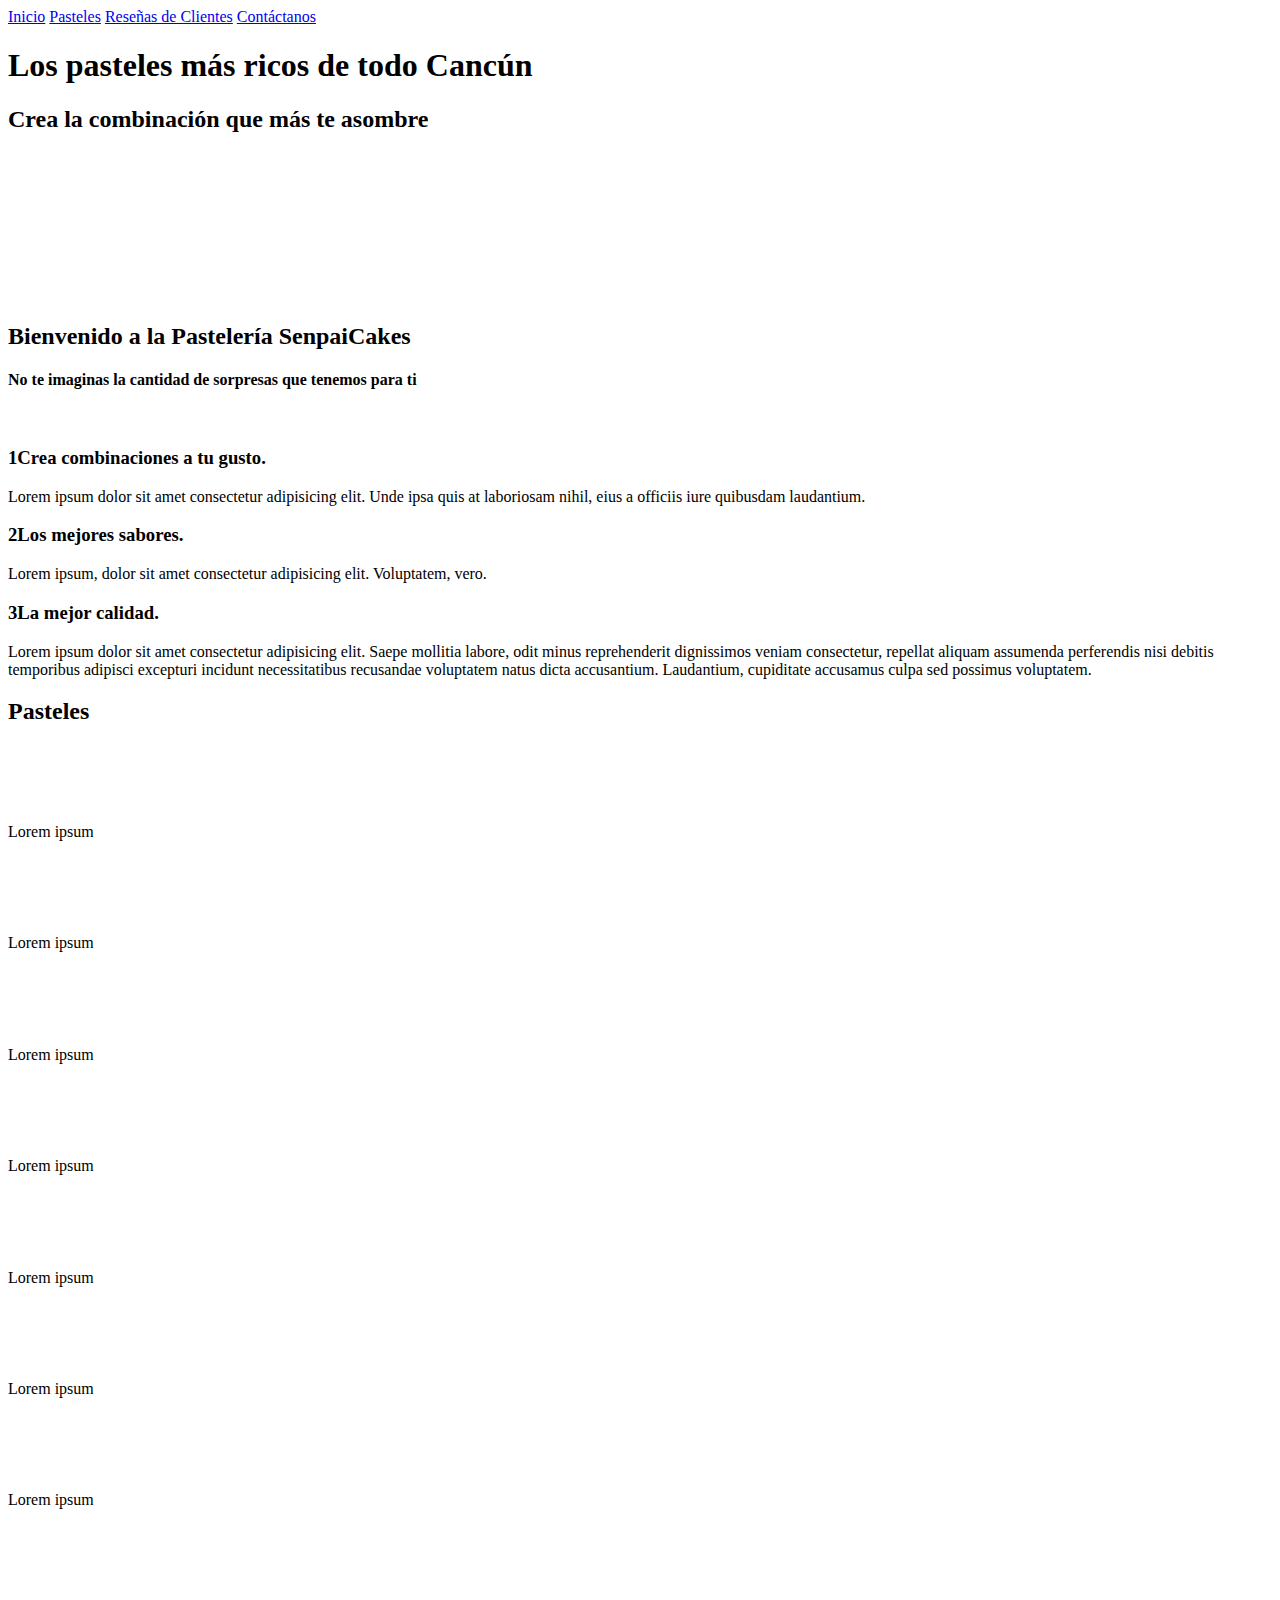
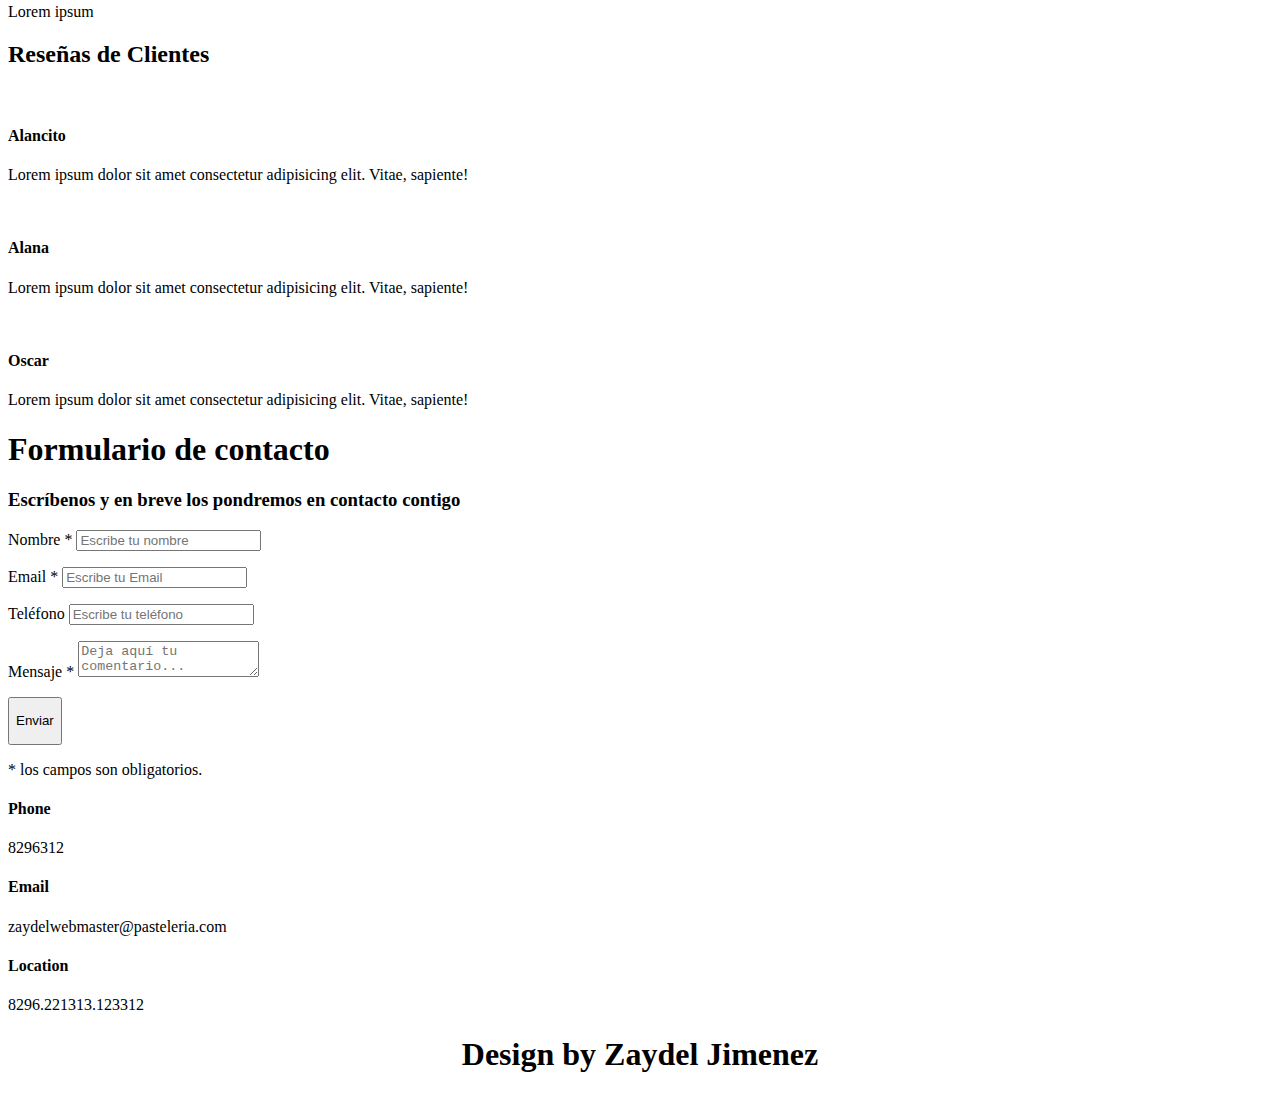
==== Práctica 2/index.html @ f2190db4 "Add files via upload" ====
<!DOCTYPE html>
<html lang="es">
<head>
    <meta charset="UTF-8">
    <meta http-equiv="X-UA-Compatible" content="IE=edge">
    <meta name="viewport" content="width=device-width, initial-scale=1.0">
    <title>Pastelería SenpaiCakes</title>
    <link rel="stylesheet" href="assets/css/estilos.css">
    <link rel="shortcut icon" href="assets/images/favicon.ico" type="image/x-icon">
</head>
<a name="Inicio"></a>
<body>
    <header>
        <nav>
            <a href="#Inicio">Inicio</a>
            <a href="#Pasteles">Pasteles</a>
            <a href="#Reseñas">Reseñas de Clientes</a>
            <a href="#Contactanos">Contáctanos</a>
        </nav>
        
        <section class="textos-header">
            <h1>Los pasteles más ricos de todo Cancún</h1>
            <h2>Crea la combinación que más te asombre</h2>
        </section>
        <div class="wave" style="height: 150px; overflow: hidden;" ><svg viewBox="0 0 500 150" preserveAspectRatio="none" style="height: 100%; width: 100%;"><path d="M0.00,49.98 C281.88,-1.45 299.38,80.44 500.00,49.98 L500.00,150.00 L0.00,150.00 Z" style="stroke: none; fill: rgb(255, 255, 255);"></path></svg></div>
    </header>
    <main>
        <section class="contenedor pasteles">
            <h2 class="titulo">Bienvenido a la Pastelería SenpaiCakes</h2>
            <h4 class="titulo">No te imaginas la cantidad de sorpresas que tenemos para ti</h4>
            <div class="contenedor-pasteles">
                <img src="assets/images/qwe.jpg" alt="" class="imagen-cakes" width="500px">
            <div class="contenido-haz-tu-pedido">
                <h3><span>1</span>Crea combinaciones a tu gusto.</h3>
                <p>Lorem ipsum dolor sit amet consectetur adipisicing elit. Unde ipsa quis at laboriosam nihil, eius a officiis iure quibusdam laudantium.</p>
                <h3><span>2</span>Los mejores sabores.</h3>
                <p>Lorem ipsum, dolor sit amet consectetur adipisicing elit. Voluptatem, vero.</p>
                <h3><span>3</span>La mejor calidad.</h3>
                <p>Lorem ipsum dolor sit amet consectetur adipisicing elit. Saepe mollitia labore, odit minus reprehenderit dignissimos veniam consectetur, repellat aliquam assumenda perferendis nisi debitis temporibus adipisci excepturi incidunt necessitatibus recusandae voluptatem natus dicta accusantium. Laudantium, cupiditate accusamus culpa sed possimus voluptatem.</p>
            </div>
            </div>
        </section><a name="Pasteles"></a>
        <section class="portafolio">
            <div class="contenedor">
                <h2 class="titulo">Pasteles</h2>
                <div class="galeria-port">
                    <div class="imagen-port">
                        <img src="assets/images/zanahoria.jpg" alt="">
                        <div class="hover-galeria">
                            <h3 style="color:rgb(255, 255, 255);">Zanahoria Lunar</h3>
                            <p>Lorem ipsum</p>
                        </div>
                    </div>
                    <div class="imagen-port">
                        <img src="assets/images/cafe.jpg" alt="">
                        <div class="hover-galeria">
                            <h3 style="color:rgb(255, 255, 255);">Café Espacial</h3>
                            <p>Lorem ipsum</p>
                            </p>
                        </div>
                    </div>
                    <div class="imagen-port">
                        <img src="assets/images/elote.jfif" alt="">
                        <div class="hover-galeria">
                            <h3 style="color:rgb(255, 255, 255);">Elote Terricola</h3>
                            <p>Lorem ipsum</p>
                        </div>
                    </div>
                    <div class="imagen-port">
                        <img src="assets/images/gelatina.jpg" alt="">
                        <div class="hover-galeria">
                            <h3 style="color:rgb(255, 255, 255);">Gelalien</h3>
                            <p>Lorem ipsum</p>
                        </div>
                    </div>
                    <div class="imagen-port">
                        <img src="assets/images/limon.jpg" alt="">
                        <div class="hover-galeria">
                            <h3 style="color:rgb(255, 255, 255);">Limón Volátil</h3>
                            <p>Lorem ipsum</p>
                        </div>
                    </div>
                    <div class="imagen-port">
                        <img src="assets/images/napolitano.jpg" alt="">
                        <div class="hover-galeria">
                            <h3 style="color:rgb(255, 255, 255);">Combinación Galáctica</h3>
                            <p>Lorem ipsum</p>
                        </div>
                    </div>
                    <div class="imagen-port">
                        <img src="assets/images/naranja.jpg" alt="">
                        <div class="hover-galeria">
                            <h3 style="color:rgb(255, 255, 255);">Naranja Estelar</h3>
                            <p>Lorem ipsum</p>
                        </div>
                    </div>
                    <div class="imagen-port">
                        <img src="assets/images/oroe.png" alt="">
                        <div class="hover-galeria">
                            <h3 style="color:rgb(255, 255, 255);">Galleta Mundial</h3>
                            <p>Lorem ipsum</p>
                        </div>
                    </div>
                </div>
                </div>
            </div>
        </section>
        <a name="Reseñas"></a>
        <section class="clientes contenedor">
            <h2 class="titulo">Reseñas de Clientes</h2>
            <div class="cards">
                <div class="card">
                    <img src="assets/images/face01.jpg" alt="">
                    <div class="contenido-texto-card">
                        <h4>Alancito</h4>
                        <p>Lorem ipsum dolor sit amet consectetur adipisicing elit. Vitae, sapiente!</p>
                    </div>
                </div>
                <div class="card">
                    <img src="assets/images/face02.jpg" alt="">
                    <div class="contenido-texto-card">
                        <h4>Alana</h4>
                        <p>Lorem ipsum dolor sit amet consectetur adipisicing elit. Vitae, sapiente!</p>
                    </div>
                </div>
                <div class="card">
                    <img src="assets/images/face03.jpg" alt="">
                    <div class="contenido-texto-card">
                        <h4>Oscar</h4>
                        <p>Lorem ipsum dolor sit amet consectetur adipisicing elit. Vitae, sapiente!</p>
                    </div>
                </div>
            </div>
        </section>
    </main>
    <div class="contact_form"><a name="Contactanos"></a>

        <div class="formulario">
              <h1>Formulario de contacto</h1></h2>
        <h3>Escríbenos y en breve los pondremos en contacto contigo</h3>
        
        
        <form action="submeter-formulario.php" method="post">
        
        
        <p>
        <label for="nombre" class="colocar_nombre">Nombre
        <span class="obligatorio">*</span>
        </label>
        <input type="text" name="introducir_nombre" id="nombre" required="obligatorio" placeholder="Escribe tu nombre">
        </p>
        
        <p>
        <label for="email" class="colocar_email">Email
        <span class="obligatorio">*</span>
        </label>
        <input type="email" name="introducir_email" id="email" required="obligatorio" placeholder="Escribe tu Email">
        </p>
        
        <p>
        <label for="telefone" class="colocar_telefono">Teléfono
        </label>
        <input type="tel" name="introducir_telefono" id="telefono" placeholder="Escribe tu teléfono">
        </p>
        
        <p>
        <label for="mensaje" class="colocar_mensaje">Mensaje
        <span class="obligatorio">*</span>
        </label>                     
                                         <textarea name="introducir_mensaje" class="texto_mensaje" id="mensaje" required="obligatorio" placeholder="Deja aquí tu comentario..."></textarea> 
                                       </p>  
        
        <button type="submit" name="enviar_formulario" id="enviar"><p>Enviar</p></button>
        
        <p class="aviso">
        <span class="obligatorio"> * </span>los campos son obligatorios.
        </p>
        
        </form>
        </div>
        </div>
    <footer>
        <div class="contenedor-footer">
            <div class="content-foo">
                <h4>Phone</h4>
                <p>8296312</p>
            </div>
            <div class="content-foo">
                <h4>Email</h4>
                <p>zaydelwebmaster@pasteleria.com</p>
            </div>
            <div class="content-foo">
                <h4>Location</h4>
                <p>8296.221313.123312</p>
            </div>
        </div>
        <center><h1 class="titulo-final">Design by Zaydel Jimenez</h1></center>
    </footer>
</body>
</html>
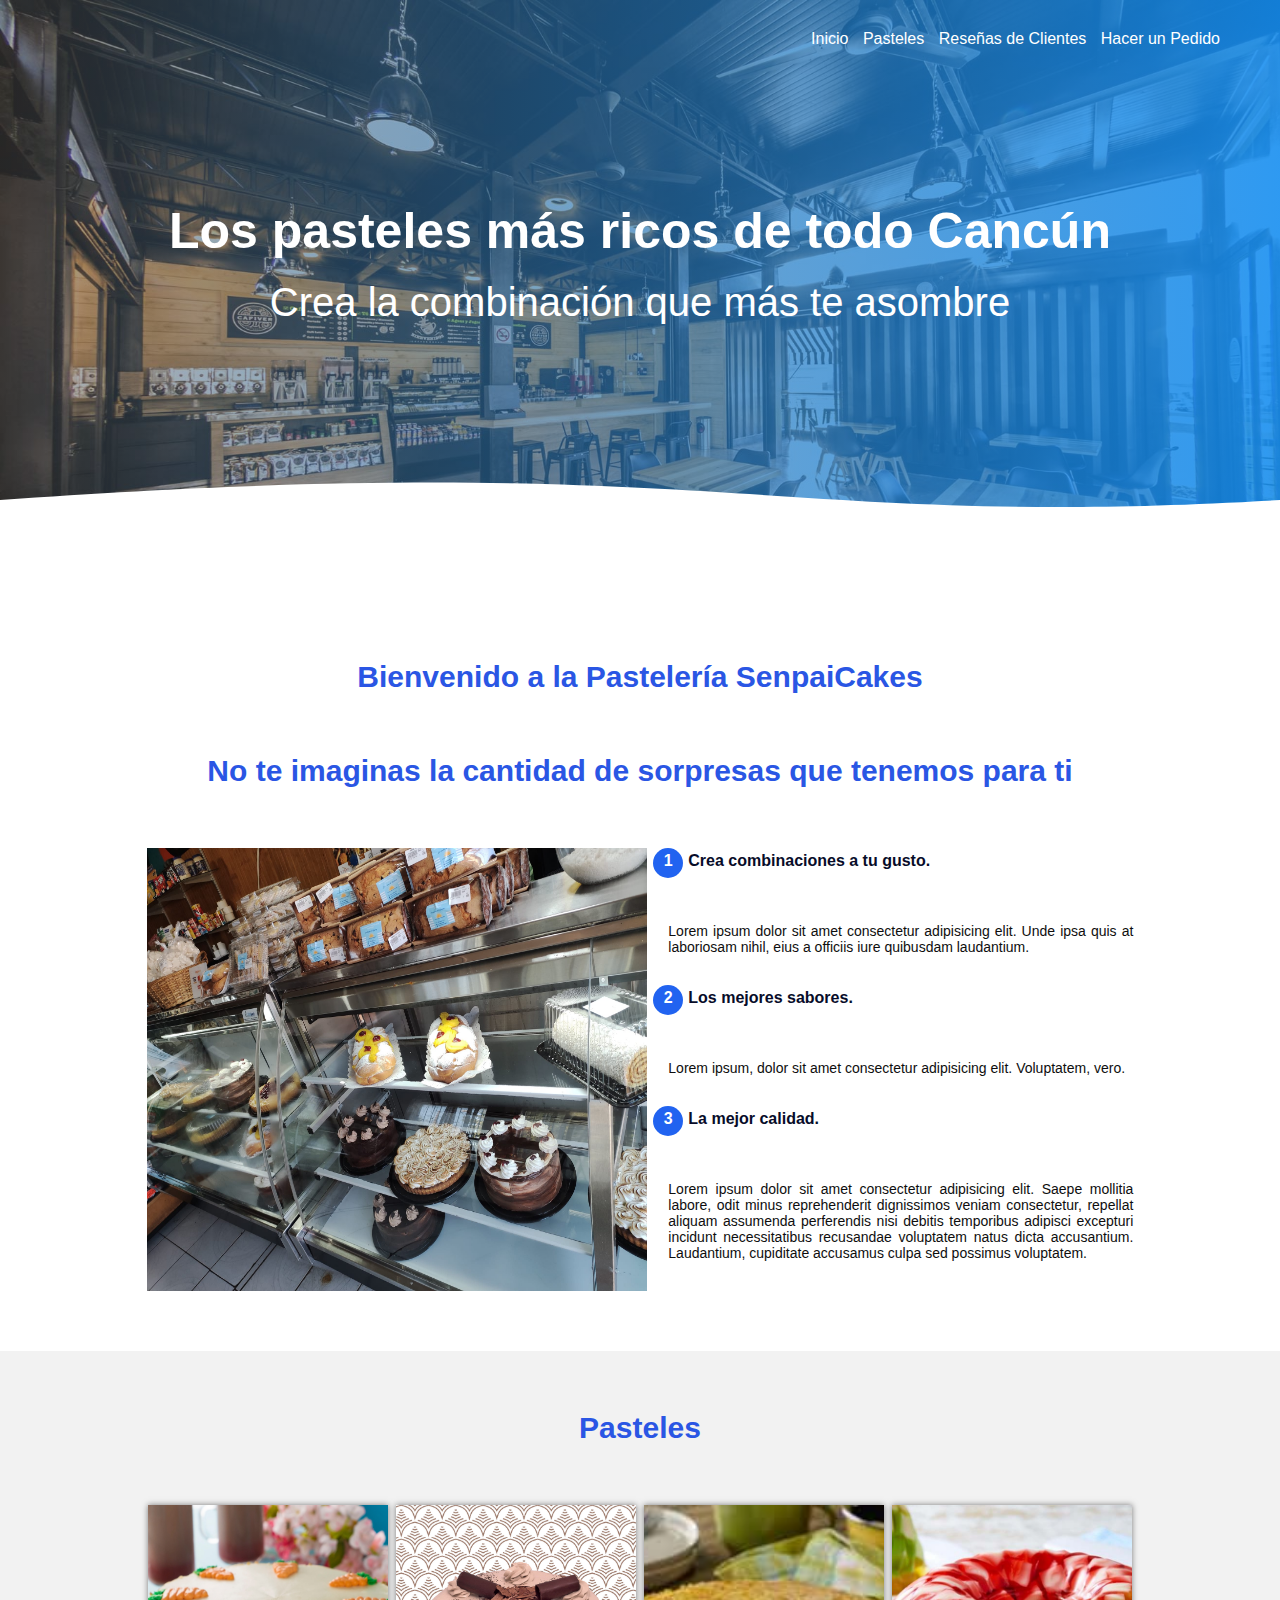
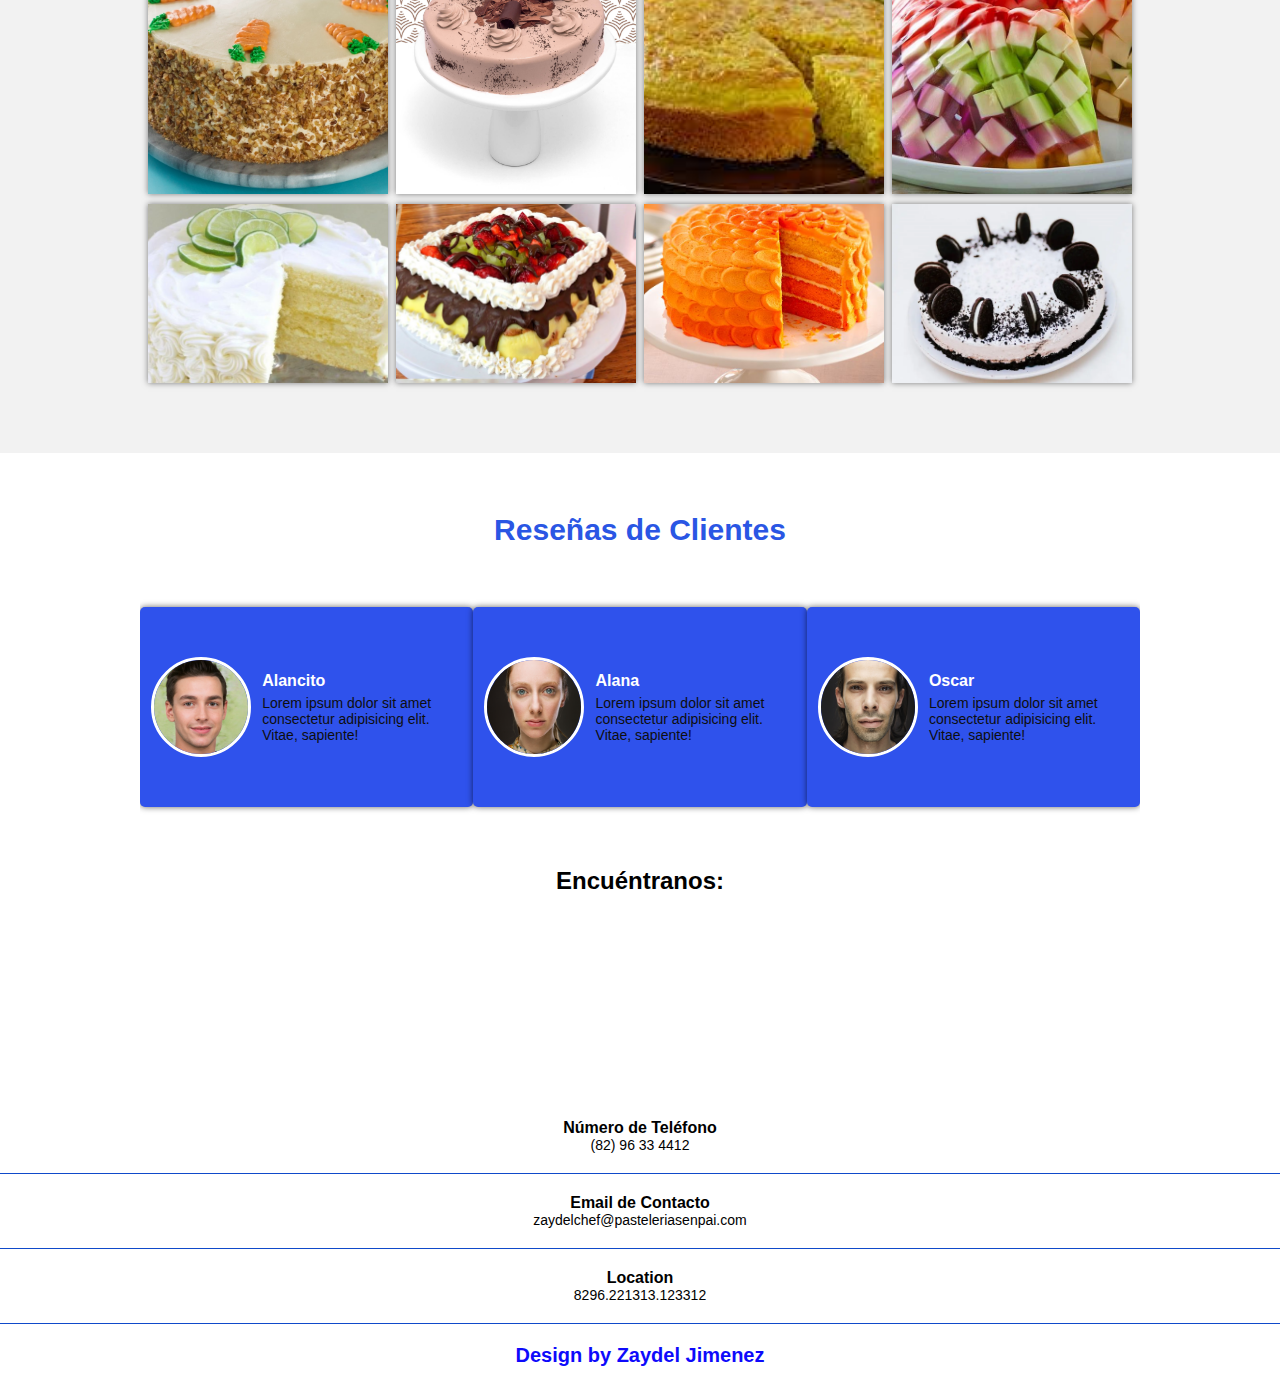
==== commit 160e0666: "Add files via upload" ====
--- a/Práctica 2/index.html
+++ b/Práctica 2/index.html
@@ -12,10 +12,10 @@
 <body>
     <header>
         <nav>
-            <a href="#Inicio">Inicio</a>
+            <a href="/index.html">Inicio</a>
             <a href="#Pasteles">Pasteles</a>
             <a href="#Reseñas">Reseñas de Clientes</a>
-            <a href="#Contactanos">Contáctanos</a>
+            <a href="/formulario.html">Hacer un Pedido</a>
         </nav>
         
         <section class="textos-header">
@@ -133,68 +133,31 @@
             </div>
         </section>
     </main>
-    <div class="contact_form"><a name="Contactanos"></a>
 
-        <div class="formulario">
-              <h1>Formulario de contacto</h1></h2>
-        <h3>Escríbenos y en breve los pondremos en contacto contigo</h3>
+
+</div>
+<footer>
+<div class="contenedor-footer">
+    <div class="content-foo">
+
+        <h2>Encuéntranos:</h2>
+        <iframe src="https://www.google.com/maps/embed?pb=!1m18!1m12!1m3!1d14881.89416210538!2d-86.93235290000001!3d21.173339549999998!2m3!1f0!2f0!3f0!3m2!1i1024!2i768!4f13.1!3m3!1m2!1s0x8f4dd3611dcdd33f%3A0xe7474b425a33b9c9!2sSuper%20Willys%20Prado%20Norte!5e0!3m2!1ses!2smx!4v1646544098731!5m2!1ses!2smx" width="400" height="200" style="border:0;" allowfullscreen="" loading="lazy" class="map"></iframe>
+    </div>
+    <div class="content-foo" >
+        <h4>Número de Teléfono</h4>
+        <p>(82) 96 33 4412</p>
+    </div>
+    <div class="content-foo">
+        <h4>Email de Contacto</h4>
+        <p>zaydelchef@pasteleriasenpai.com</p>
+    </div>
+    <div class="content-foo">
+        <h4>Location</h4>
+        <p>8296.221313.123312</p>
         
-        
-        <form action="submeter-formulario.php" method="post">
-        
-        
-        <p>
-        <label for="nombre" class="colocar_nombre">Nombre
-        <span class="obligatorio">*</span>
-        </label>
-        <input type="text" name="introducir_nombre" id="nombre" required="obligatorio" placeholder="Escribe tu nombre">
-        </p>
-        
-        <p>
-        <label for="email" class="colocar_email">Email
-        <span class="obligatorio">*</span>
-        </label>
-        <input type="email" name="introducir_email" id="email" required="obligatorio" placeholder="Escribe tu Email">
-        </p>
-        
-        <p>
-        <label for="telefone" class="colocar_telefono">Teléfono
-        </label>
-        <input type="tel" name="introducir_telefono" id="telefono" placeholder="Escribe tu teléfono">
-        </p>
-        
-        <p>
-        <label for="mensaje" class="colocar_mensaje">Mensaje
-        <span class="obligatorio">*</span>
-        </label>                     
-                                         <textarea name="introducir_mensaje" class="texto_mensaje" id="mensaje" required="obligatorio" placeholder="Deja aquí tu comentario..."></textarea> 
-                                       </p>  
-        
-        <button type="submit" name="enviar_formulario" id="enviar"><p>Enviar</p></button>
-        
-        <p class="aviso">
-        <span class="obligatorio"> * </span>los campos son obligatorios.
-        </p>
-        
-        </form>
-        </div>
-        </div>
-    <footer>
-        <div class="contenedor-footer">
-            <div class="content-foo">
-                <h4>Phone</h4>
-                <p>8296312</p>
-            </div>
-            <div class="content-foo">
-                <h4>Email</h4>
-                <p>zaydelwebmaster@pasteleria.com</p>
-            </div>
-            <div class="content-foo">
-                <h4>Location</h4>
-                <p>8296.221313.123312</p>
-            </div>
-        </div>
-        <center><h1 class="titulo-final">Design by Zaydel Jimenez</h1></center>
-    </footer>
+    </div>
+</div>
+<center><h1 class="titulo-final">Design by Zaydel Jimenez</h1></center>
+</footer>
 </body>
 </html>--- a/Práctica 2/assets/css/estilos.css
+++ b/Práctica 2/assets/css/estilos.css
@@ -0,0 +1,354 @@
+*{
+        margin:0;
+        padding:0;
+        box-sizing: border-box;
+}
+
+body{
+    font-family: Helvetica;
+}
+
+.contenedor{
+    padding: 60px 0;
+    width: 90%;
+    max-width: 1000px;
+    margin: auto;
+    overflow: hidden;
+}
+
+.titulo{
+    color:#2a56e4;
+    font-size: 30px;
+    text-align: center;
+    margin-bottom: 60px;
+}
+
+header{
+    width: 100%;
+    height: 600px;
+    background: linear-gradient(to right, hsla(0, 0%, 32%, 0.459), hsla(207, 89%, 51%, 0.877)), url(../images/portada.jpg);
+    ;
+    background-size: cover;
+    background-attachment: fixed;
+    position: relative;
+}   
+
+nav{
+    text-align: right;
+    padding: 30px 50px 0 0;
+}
+
+nav > a{
+    color:#fff;
+    font-weight: 300;
+    text-decoration: none;
+    margin-right: 10px;
+}
+
+nav > a:hover{
+    text-decoration: underline;
+}
+
+header .textos-header{
+    display: flex;
+    height: 430px;
+    width: 100%;
+    align-items: center;
+    justify-content: center;
+    flex-direction: column;
+    color: #fff;
+    text-align:center;
+}
+
+.textos-header h1{
+    font-size: 50px;
+    color: #fff;
+}
+
+.textos-header h2{
+    font-size: 40px;
+    font-weight: 300;
+    color: #fff;
+}
+
+.wave{
+    position: absolute;
+    bottom: 0;
+    width: 100%;
+}
+
+.contenedor-pasteles{
+    display: flex;
+    justify-content: space-evenly;
+}
+
+.contenedor-pasteles .contenido-haz-tu-pedido{
+    width: 48%;
+}
+
+.contenido-haz-tu-pedido h3{
+    margin-bottom: 15px;
+}
+
+
+.contenido-haz-tu-pedido h3 span{
+    background: #2163f0;
+    color: #fff;
+    border-radius: 50%;
+    display: inline-block;
+    text-align: center;
+    width: 30px;
+    height: 30px;
+    padding: 4px;
+    margin-right: 5px;
+}
+
+.contenido-haz-tu-pedido p{
+    padding: 0px 0px 30px 15px;
+    text-align: justify;
+}
+
+
+.contactanos{
+    background: #f2f2f2;
+}
+
+/* Galeria */
+
+
+.portafolio{
+    background: #f2f2f2;
+}
+
+.galeria-port{
+    display: flex;
+    justify-content: space-evenly;
+    flex-wrap: wrap;
+}
+
+.imagen-port{
+    width: 24%;
+    margin-bottom: 10px;
+    overflow: hidden;
+    position: relative;
+    cursor: pointer;
+    box-shadow: 0 0 6px 0 rgba(0, 0, 0, .5);
+}
+
+.imagen-port > img{
+    width: 100%;
+    height: 100%;
+    object-fit: cover;
+    display: block;
+}
+
+.hover-galeria{
+    position: absolute;
+    width: 100%;
+    height: 100%;
+    top: 0;
+    transform: scale(0);
+    background: rgba(28, 121, 228, 0.7);
+    transition: transform .5s;
+    display: flex;
+    justify-content: center;
+    align-items: center;
+    flex-direction: column;
+}
+
+.hover-galeria img{
+    width: 50px;
+}
+
+.hover-galeria p{
+    color: #fff;
+}
+
+.imagen-port:hover .hover-galeria{
+    transform: scale(1);
+}
+    .cards{
+        display: flex;
+        justify-content: space-evenly;
+    }
+    
+    .cards .card{
+        background: #2f52ec;
+        display: flex;
+        width: 46%;
+        height: 200px;
+        align-items: center;
+        justify-content: space-evenly;
+        border-radius: 5px;
+        box-shadow: 0 0 6px 0 rgba(0, 0, 0, 0.6);
+    }
+    
+    .cards .card img{
+        width: 100px;
+        height: 100px;
+        object-fit: cover;
+        border: 3px solid #fff;
+        border-radius: 50%;
+        display: block;
+    }
+    
+    .cards .card > .contenido-texto-card{
+        width: 60%;
+        color: #fff;
+    }
+    
+    .cards .card > .contenido-texto-card p{
+        font-weight: 300;
+        padding-top: 5px;
+    }
+
+        
+        
+        .contact_form{
+        width: 460px; 
+          height: auto;
+          margin: 80px auto;
+        border-radius: 10px;  
+        padding-top: 30px;
+        padding-bottom: 20px;  
+          background-color: #fbfbfb; 
+          padding-left: 30px; 
+        }
+        
+        
+        input{
+        background-color: #fbfbfb; 
+        width: 408px; 
+        height: 40px; 
+        border-radius: 5px;  
+        border-style: solid; 
+        border-width: 1px; 
+        border-color: #4b44ab; 
+        margin-top: 10px;  
+        padding-left: 10px;
+          margin-bottom: 20px; 
+        }
+        
+        
+        textarea{
+          background-color: #fbfbfb; 
+        width: 405px; 
+        height: 150px; 
+        border-radius: 5px;  
+        border-style: solid; 
+        border-width: 1px; 
+        border-color: #3422d6; 
+        margin-top: 10px;  
+        padding-left: 10px;
+          margin-bottom: 20px; 
+          padding-top: 15px; 
+        }
+        
+        
+        label{
+          display: block; 
+        float: center; 
+        }
+        
+        
+        button{
+        height: 45px; 
+        padding-left: 5px;
+        padding-right: 5px; 
+        margin-bottom: 20px; 
+        margin-top: 10px; 
+        text-transform: uppercase;
+        background-color: #4b44ab; 
+        border-color: #444eab; 
+        border-style: solid; 
+        border-radius: 10px;
+        width: 420px;   
+          cursor: pointer;
+        }
+        
+        
+        button p{
+        color: #fff; 
+        }
+        
+        
+        span{
+        color: #6344ab; 
+        }
+        
+        
+        .aviso{
+        font-size: 13px;  
+        color: #391fcc;  
+        }
+        
+        
+        h1{
+        font-size: 39px;  
+        text-align: letf; 
+        padding-bottom: 20px; 
+        color: #0e0afb;
+        }
+        
+        
+        h3{
+        font-size: 16px; 
+        padding-bottom: 30px;
+        color: #070c29;   
+        }
+        
+        
+        p{
+        font-size: 14px; 
+        color: #0e0e0e; 
+        }
+        
+        
+        ::-webkit-input-placeholder {
+         color: #a8a8a8;
+        }
+        
+        
+        ::-webkit-textarea-placeholder {
+         color: #a8a8a8;
+        }
+        
+        
+        .formulario input:focus{
+        outline:0;
+        border: 1px solid #97d848;
+        }
+        
+        
+        .formulario textarea:focus{
+        outline:0;
+        border: 1px solid #97d848;
+        }
+
+
+
+
+    .contenedor-footer{
+        flex-direction: column;
+        border: none;
+    }
+
+    .content-foo{
+        margin-bottom: 20px;
+        text-align: center;
+    }
+
+    .content-foo h4{
+        border: none;
+    }
+
+    .content-foo p{
+        color: rgb(0, 0, 0);
+        border-bottom: 1px solid #0f4aca;
+        padding-bottom: 20px;
+    }
+
+    .titulo-final{
+        font-size: 20px;
+    }
+
